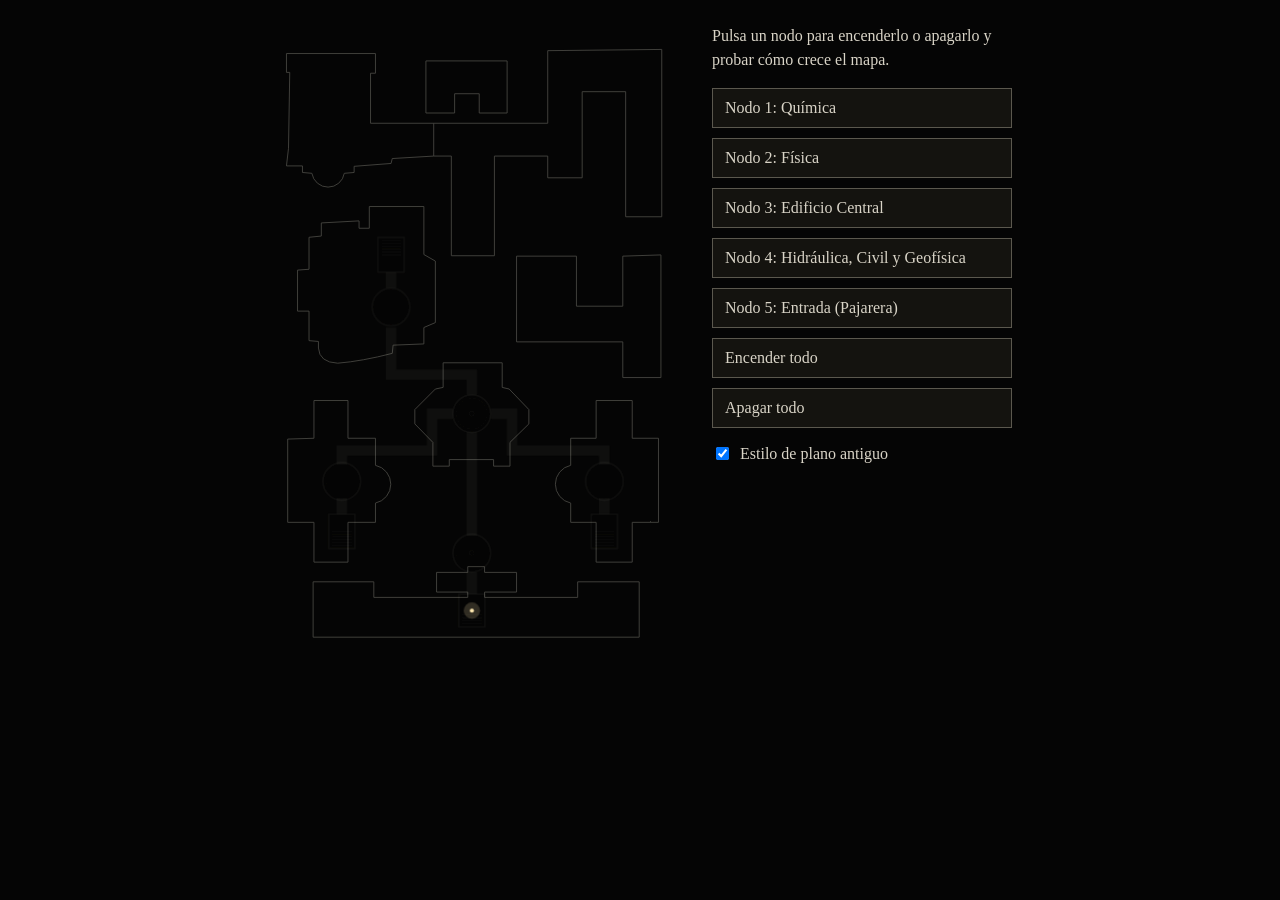
==== prueba-mapa-verde.html @ 9cd8dec9 "Add files via upload" ====
<!doctype html>
<html lang="es"><head><meta charset="utf-8"><meta name="viewport" content="width=device-width,initial-scale=1">
<title>Prueba del mapa de túneles</title>
<style>
body{margin:0;background:#050505;color:#d9d4c7;font-family:Georgia,"Times New Roman",serif;display:flex;flex-wrap:wrap;gap:24px;justify-content:center;padding:24px}
.mapa{width:min(420px,92vw)}
.mapa svg{width:100%;height:auto;display:block}
.panel{width:min(300px,92vw);display:flex;flex-direction:column;gap:10px;align-self:flex-start}
button{background:#14130f;color:#d9d4c7;border:1px solid #5b584e;padding:10px 12px;font:inherit;text-align:left;cursor:pointer}
button[aria-pressed="true"]{background:#2b2718;border-color:#ffe9b0}
button:focus-visible{outline:2px solid #ffe9b0;outline-offset:2px}
label{display:flex;gap:8px;align-items:center;margin-top:6px}
p{margin:0 0 6px;line-height:1.5}
</style></head><body>
<div class="mapa"><svg xmlns="http://www.w3.org/2000/svg" viewBox="0 0 1024 1536" class="envejecido" data-encendidos="" role="img" aria-label="Plano de la red de túneles bajo la facultad">
<title>Red de túneles bajo la facultad</title>
<!--
  CÓMO ENCENDER NODOS
  Basta con escribir los números en el atributo del <svg>, separados por espacios:
    <svg data-encendidos="1 3"> ... </svg>   (JS: svg.dataset.encendidos = "1 3")
  Nodos: 1 Química · 2 Física · 3 Edificio Central · 4 Hidráulica/Civil/Geofísica · 5 Entrada (Escuela/Pajarera)
  Estilo de plano antiguo: quitar la clase "envejecido" del <svg> lo desactiva.
  Nivel de oscuridad inicial: cambiar la variable CSS apagado (0 = invisible).
-->
<defs>
<filter id="envejecido" x="-2%" y="-2%" width="104%" height="104%">
<feTurbulence type="fractalNoise" baseFrequency="0.035" numOctaves="2" seed="7" result="r"/>
<feDisplacementMap in="SourceGraphic" in2="r" scale="3" xChannelSelector="R" yChannelSelector="G" result="d"/>
<feGaussianBlur in="d" stdDeviation="1.1"/>
</filter>
</defs>
<style>
svg{--apagado:.05}
[data-nodo]{opacity:var(--apagado);transition:opacity 1.6s ease,filter 1.6s ease}
[data-nodo].i{opacity:0}
svg[data-encendidos~="1"] [data-nodo="1"]{opacity:1}
svg[data-encendidos~="1"] [data-nodo="1"].o,svg[data-encendidos~="1"] [data-nodo="1"].c{filter:drop-shadow(0 0 5px rgba(255,235,185,.55))}
svg[data-encendidos~="2"] [data-nodo="2"]{opacity:1}
svg[data-encendidos~="2"] [data-nodo="2"].o,svg[data-encendidos~="2"] [data-nodo="2"].c{filter:drop-shadow(0 0 5px rgba(255,235,185,.55))}
svg[data-encendidos~="3"] [data-nodo="3"]{opacity:1}
svg[data-encendidos~="3"] [data-nodo="3"].o,svg[data-encendidos~="3"] [data-nodo="3"].c{filter:drop-shadow(0 0 5px rgba(255,235,185,.55))}
svg[data-encendidos~="4"] [data-nodo="4"]{opacity:1}
svg[data-encendidos~="4"] [data-nodo="4"].o,svg[data-encendidos~="4"] [data-nodo="4"].c{filter:drop-shadow(0 0 5px rgba(255,235,185,.55))}
svg[data-encendidos~="5"] [data-nodo="5"]{opacity:1}
svg[data-encendidos~="5"] [data-nodo="5"].o,svg[data-encendidos~="5"] [data-nodo="5"].c{filter:drop-shadow(0 0 5px rgba(255,235,185,.55))}
/* Cuando los cinco nodos están encendidos, las líneas pasan a tonos verdes. */
svg[data-encendidos~="1"][data-encendidos~="2"][data-encendidos~="3"][data-encendidos~="4"][data-encendidos~="5"] #facultad{stroke:#a8f0b5}
svg[data-encendidos~="1"][data-encendidos~="2"][data-encendidos~="3"][data-encendidos~="4"][data-encendidos~="5"] #tuneles [stroke="#d9d4c7"]{stroke:#35e879!important}
svg.envejecido #facultad,svg.envejecido #tuneles{filter:url(#envejecido)}
#facultad{opacity:.55}
#luz-entrada{animation:pulso 2.6s ease-in-out infinite}
@keyframes pulso{0%,100%{opacity:.5}50%{opacity:1}}
@media (prefers-reduced-motion:reduce){#luz-entrada{animation:none}[data-nodo]{transition:none}}
</style>
<rect width="1024" height="1536" fill="#050505"/>
<g id="facultad" fill="none" stroke="#7c7a72" stroke-width="2.2" stroke-linejoin="round">
<path d="M45,72 L262,72 L262,120 L250,120 L250,242 L682,242 L682,65 L960,62 L960,470 L872,470 L872,165 L766,165 L766,375 L682,375 L682,322 L552,322 L552,565 L447,565 L447,322 L404,322 L303,328 L300,340 L210,347 L210,362 L186,364 A40,40 0 0 1 107,364 L84,362 L84,346 L45,346 L50,303 L53,118 L45,118 Z"/>
<path d="M404,242 L404,322"/>
<path d="M385,90 L583,90 L583,217 L515,217 L515,170 L455,170 L455,217 L385,217 Z"/>
<path d="M247,445 L380,445 L380,562 L408,578 L408,728 L380,740 L380,780 L305,783 L303,803 Q230,822 170,827 Q125,825 123,790 L123,774 L100,772 L100,700 L72,700 L72,600 L100,598 L100,520 L130,517 L130,485 L222,480 L222,498 L247,498 Z"/>
<path d="M606,566 L752,566 L752,688 L865,688 L865,566 L958,563 L958,862 L865,862 L865,775 L606,775 Z"/>
<path d="M427,826 L571,826 L571,886 L588,890 L636,940 L636,975 L590,1020 L590,1078 L550,1078 L550,1062 L442,1062 L442,1078 L402,1078 L402,1020 L358,975 L358,940 L408,890 L427,886 Z"/>
<path d="M112,918 L195,918 L195,1010 L262,1010 L262,1076 A47,47 0 0 1 262,1168 L262,1215 L195,1215 L195,1312 L112,1312 L112,1215 L48,1215 L48,1012 L112,1010 Z"/>
<path d="M800,918 L888,918 L888,1010 L952,1010 L952,1215 L888,1215 L888,1312 L800,1312 L800,1215 L738,1215 L738,1168 A47,47 0 0 1 738,1076 L738,1010 L800,1010 Z"/>
<path d="M110,1360 L258,1360 L258,1398 L487,1398 L487,1385 L411,1385 L411,1337 L487,1337 L487,1323 L528,1323 L528,1337 L606,1337 L606,1385 L528,1385 L528,1398 L755,1398 L755,1360 L905,1360 L905,1495 L110,1495 Z"/>
</g>
<g id="tuneles">
<g id="paredes"><path class="o" data-nodo="1" d="M543,950 L595,950 L595,1040 L820,1040 L820,1075" fill="none" stroke="#d9d4c7" stroke-width="26"/><path class="o" data-nodo="1" d="M820,1155 L820,1195" fill="none" stroke="#d9d4c7" stroke-width="26"/><path class="o" data-nodo="2" d="M451,950 L400,950 L400,1040 L180,1040 L180,1075" fill="none" stroke="#d9d4c7" stroke-width="26"/><path class="o" data-nodo="2" d="M180,1155 L180,1195" fill="none" stroke="#d9d4c7" stroke-width="26"/><path class="o" data-nodo="4" d="M497,904 L497,855 L300,855 L300,740" fill="none" stroke="#d9d4c7" stroke-width="26"/><path class="o" data-nodo="4" d="M300,644 L300,605" fill="none" stroke="#d9d4c7" stroke-width="26"/><path class="o" data-nodo="5" d="M497,996 L497,1248" fill="none" stroke="#d9d4c7" stroke-width="26"/><path class="o" data-nodo="5" d="M497,1336 L497,1390" fill="none" stroke="#d9d4c7" stroke-width="26"/></g>
<g id="suelo"><path class="i" data-nodo="1" d="M543,950 L595,950 L595,1040 L820,1040 L820,1075" fill="none" stroke="#000" stroke-width="18"/><path class="i" data-nodo="1" d="M820,1155 L820,1195" fill="none" stroke="#000" stroke-width="18"/><path class="i" data-nodo="2" d="M451,950 L400,950 L400,1040 L180,1040 L180,1075" fill="none" stroke="#000" stroke-width="18"/><path class="i" data-nodo="2" d="M180,1155 L180,1195" fill="none" stroke="#000" stroke-width="18"/><path class="i" data-nodo="4" d="M497,904 L497,855 L300,855 L300,740" fill="none" stroke="#000" stroke-width="18"/><path class="i" data-nodo="4" d="M300,644 L300,605" fill="none" stroke="#000" stroke-width="18"/><path class="i" data-nodo="5" d="M497,996 L497,1248" fill="none" stroke="#000" stroke-width="18"/><path class="i" data-nodo="5" d="M497,1336 L497,1390" fill="none" stroke="#000" stroke-width="18"/></g>
<g id="camaras"><g class="c" data-nodo="1"><circle cx="820" cy="1115" r="46" fill="#000" stroke="#d9d4c7" stroke-width="4"/><circle cx="820" cy="1115" r="38" fill="none" stroke="#d9d4c7" stroke-width="1.4" opacity=".7"/></g><g class="c" data-nodo="1"><rect x="788" y="1195" width="64" height="84" fill="#000" stroke="#d9d4c7" stroke-width="4"/><g stroke="#d9d4c7" stroke-width="1.6"><line x1="795" x2="845" y1="1271" y2="1271"/><line x1="795" x2="845" y1="1264" y2="1264"/><line x1="795" x2="845" y1="1257" y2="1257"/><line x1="795" x2="845" y1="1250" y2="1250"/><line x1="795" x2="845" y1="1243" y2="1243"/><line x1="795" x2="845" y1="1236" y2="1236"/></g></g><g class="c" data-nodo="2"><circle cx="180" cy="1115" r="46" fill="#000" stroke="#d9d4c7" stroke-width="4"/><circle cx="180" cy="1115" r="38" fill="none" stroke="#d9d4c7" stroke-width="1.4" opacity=".7"/></g><g class="c" data-nodo="2"><rect x="148" y="1195" width="64" height="84" fill="#000" stroke="#d9d4c7" stroke-width="4"/><g stroke="#d9d4c7" stroke-width="1.6"><line x1="155" x2="205" y1="1271" y2="1271"/><line x1="155" x2="205" y1="1264" y2="1264"/><line x1="155" x2="205" y1="1257" y2="1257"/><line x1="155" x2="205" y1="1250" y2="1250"/><line x1="155" x2="205" y1="1243" y2="1243"/><line x1="155" x2="205" y1="1236" y2="1236"/></g></g><g class="c" data-nodo="3"><circle cx="497" cy="950" r="46" fill="#000" stroke="#d9d4c7" stroke-width="4"/><circle cx="497" cy="950" r="38" fill="none" stroke="#d9d4c7" stroke-width="1.4" opacity=".7"/><circle cx="497" cy="950" r="6" fill="none" stroke="#d9d4c7" stroke-width="1.6"/></g><g class="c" data-nodo="4"><circle cx="300" cy="690" r="46" fill="#000" stroke="#d9d4c7" stroke-width="4"/><circle cx="300" cy="690" r="38" fill="none" stroke="#d9d4c7" stroke-width="1.4" opacity=".7"/></g><g class="c" data-nodo="4"><rect x="268" y="520" width="64" height="85" fill="#000" stroke="#d9d4c7" stroke-width="4"/><g stroke="#d9d4c7" stroke-width="1.6"><line x1="275" x2="325" y1="528" y2="528"/><line x1="275" x2="325" y1="535" y2="535"/><line x1="275" x2="325" y1="542" y2="542"/><line x1="275" x2="325" y1="549" y2="549"/><line x1="275" x2="325" y1="556" y2="556"/><line x1="275" x2="325" y1="563" y2="563"/></g></g><g class="c" data-nodo="5"><circle cx="497" cy="1290" r="46" fill="#000" stroke="#d9d4c7" stroke-width="4"/><circle cx="497" cy="1290" r="38" fill="none" stroke="#d9d4c7" stroke-width="1.4" opacity=".7"/><circle cx="497" cy="1290" r="6" fill="none" stroke="#d9d4c7" stroke-width="1.6"/></g><g class="c" data-nodo="5"><rect x="465" y="1390" width="64" height="80" fill="#000" stroke="#d9d4c7" stroke-width="4"/><g stroke="#d9d4c7" stroke-width="1.6"><line x1="472" x2="522" y1="1462" y2="1462"/><line x1="472" x2="522" y1="1455" y2="1455"/><line x1="472" x2="522" y1="1448" y2="1448"/><line x1="472" x2="522" y1="1441" y2="1441"/><line x1="472" x2="522" y1="1434" y2="1434"/><line x1="472" x2="522" y1="1427" y2="1427"/></g></g></g>
</g>
<g id="luz-entrada"><circle cx="497" cy="1430" r="20" fill="#ffe9b0" opacity=".18"/><circle cx="497" cy="1430" r="5" fill="#ffe9b0"/></g>
</svg>
</div>
<div class="panel">
<p>Pulsa un nodo para encenderlo o apagarlo y probar cómo crece el mapa.</p>
<button data-n="1" aria-pressed="false">Nodo 1: Química</button>
<button data-n="2" aria-pressed="false">Nodo 2: Física</button>
<button data-n="3" aria-pressed="false">Nodo 3: Edificio Central</button>
<button data-n="4" aria-pressed="false">Nodo 4: Hidráulica, Civil y Geofísica</button>
<button data-n="5" aria-pressed="false">Nodo 5: Entrada (Pajarera)</button>
<button id="todos">Encender todo</button>
<button id="nada">Apagar todo</button>
<label><input type="checkbox" id="viejo" checked> Estilo de plano antiguo</label>
</div>
<script>
const svg=document.querySelector('.mapa svg'),on=new Set(),btns=[...document.querySelectorAll('button[data-n]')];
function pintar(){svg.dataset.encendidos=[...on].join(' ');btns.forEach(b=>b.setAttribute('aria-pressed',on.has(b.dataset.n)))}
btns.forEach(b=>b.onclick=()=>{on.has(b.dataset.n)?on.delete(b.dataset.n):on.add(b.dataset.n);pintar()});
todos.onclick=()=>{[1,2,3,4,5].forEach(n=>on.add(String(n)));pintar()};
nada.onclick=()=>{on.clear();pintar()};
viejo.onchange=()=>svg.classList.toggle('envejecido',viejo.checked);
</script></body></html>
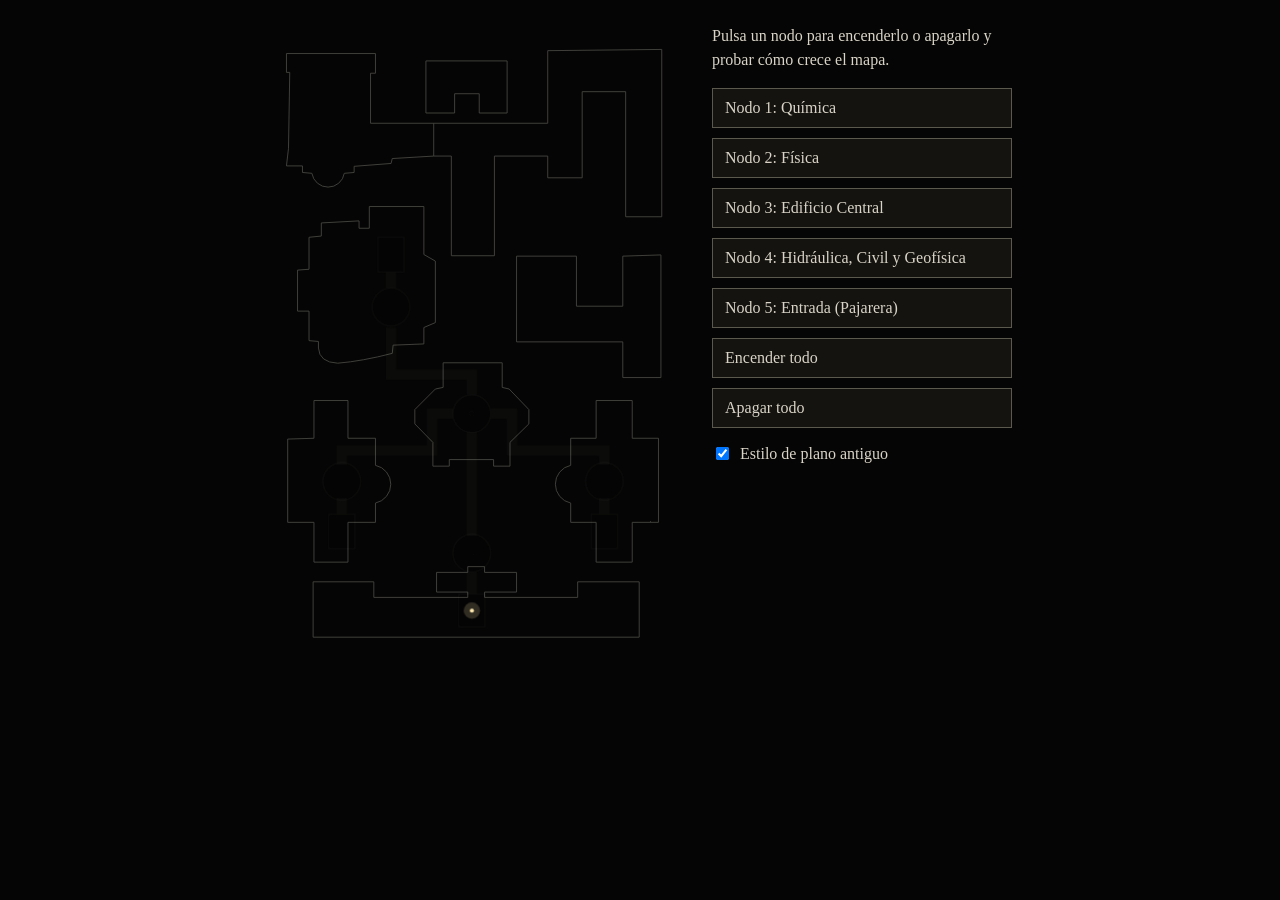
==== commit 79ac8f85: "Cambio de prueba" ====
--- a/prueba-mapa-verde.html
+++ b/prueba-mapa-verde.html
@@ -1,17 +1,11 @@
 <!doctype html>
-<html lang="es"><head><meta charset="utf-8"><meta name="viewport" content="width=device-width,initial-scale=1">
-<title>Prueba del mapa de túneles</title>
-<style>
-body{margin:0;background:#050505;color:#d9d4c7;font-family:Georgia,"Times New Roman",serif;display:flex;flex-wrap:wrap;gap:24px;justify-content:center;padding:24px}
-.mapa{width:min(420px,92vw)}
-.mapa svg{width:100%;height:auto;display:block}
-.panel{width:min(300px,92vw);display:flex;flex-direction:column;gap:10px;align-self:flex-start}
-button{background:#14130f;color:#d9d4c7;border:1px solid #5b584e;padding:10px 12px;font:inherit;text-align:left;cursor:pointer}
-button[aria-pressed="true"]{background:#2b2718;border-color:#ffe9b0}
-button:focus-visible{outline:2px solid #ffe9b0;outline-offset:2px}
-label{display:flex;gap:8px;align-items:center;margin-top:6px}
-p{margin:0 0 6px;line-height:1.5}
-</style></head><body>
+<html lang="es">
+<head>
+  <meta charset="utf-8">
+  <meta name="viewport" content="width=device-width,initial-scale=1">
+  <title>Prueba del mapa de túneles</title>
+  <link rel="stylesheet" href="estilo.css">
+</head><body>
 <div class="mapa"><svg xmlns="http://www.w3.org/2000/svg" viewBox="0 0 1024 1536" class="envejecido" data-encendidos="" role="img" aria-label="Plano de la red de túneles bajo la facultad">
 <title>Red de túneles bajo la facultad</title>
 <!--
@@ -30,7 +24,7 @@
 </filter>
 </defs>
 <style>
-svg{--apagado:.05}
+svg{--apagado:.03}
 [data-nodo]{opacity:var(--apagado);transition:opacity 1.6s ease,filter 1.6s ease}
 [data-nodo].i{opacity:0}
 svg[data-encendidos~="1"] [data-nodo="1"]{opacity:1}
--- a/estilo.css
+++ b/estilo.css
@@ -0,0 +1,53 @@
+body {
+    margin: 0;
+    background: #050505;
+    color: #d9d4c7;
+    font-family: Georgia, "Times New Roman", serif;
+    display: flex;
+    flex-wrap: wrap;
+    gap: 24px;
+    justify-content: center;
+    padding: 24px
+}
+.mapa {
+    width: min(420px, 92vw)
+}
+.mapa svg {
+    width: 100%;
+    height: auto;
+    display: block
+}
+.panel {
+    width: min(300px, 92vw);
+    display: flex;
+    flex-direction: column;
+    gap: 10px;
+    align-self: flex-start
+}
+button {
+    background:#14130f;
+    color: #d9d4c7;
+    border: 1px solid #5b584e;
+    padding: 10px 12px;
+    font: inherit;
+    text-align: left;
+    cursor: pointer
+}
+button[aria-pressed="true"] {
+    background: #2b2718;
+    border-color: #ffe9b0
+}
+button:focus-visible {
+    outline: 2px solid #ffe9b0;
+    outline-offset: 2px
+}
+label {
+    display: flex;
+    gap: 8px;
+    align-items: center;
+    margin-top: 6px
+}
+p {
+    margin: 0 0 6px;
+    line-height: 1.5
+}
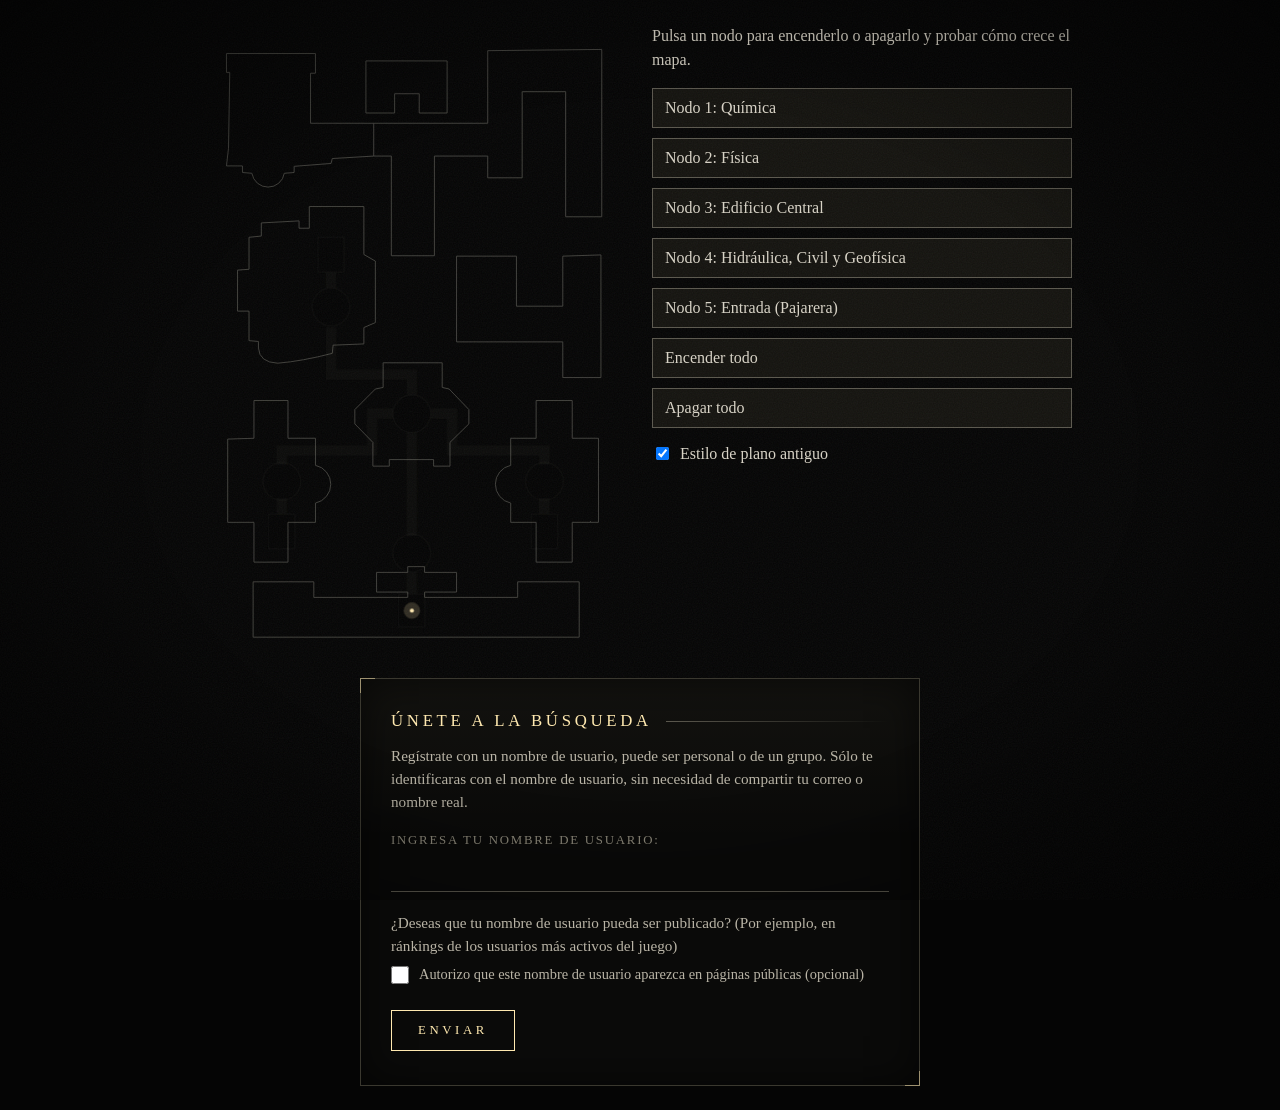
==== commit 1609ad57: "Crea N0" ====
--- a/prueba-mapa-verde.html
+++ b/prueba-mapa-verde.html
@@ -1,14 +1,19 @@
 <!doctype html>
 <html lang="es">
+
 <head>
   <meta charset="utf-8">
   <meta name="viewport" content="width=device-width,initial-scale=1">
-  <title>Prueba del mapa de túneles</title>
+  <title>N0-DC/FC</title>
   <link rel="stylesheet" href="estilo.css">
-</head><body>
-<div class="mapa"><svg xmlns="http://www.w3.org/2000/svg" viewBox="0 0 1024 1536" class="envejecido" data-encendidos="" role="img" aria-label="Plano de la red de túneles bajo la facultad">
-<title>Red de túneles bajo la facultad</title>
-<!--
+</head>
+
+<body>
+  <div class="mapa">
+    <svg xmlns="http://www.w3.org/2000/svg" viewBox="0 0 1024 1536" class="envejecido" data-encendidos="" role="img"
+      aria-label="Plano de la red de túneles bajo la facultad">
+      <title>IMG00-PLN/BCHF</title>
+      <!--
   CÓMO ENCENDER NODOS
   Basta con escribir los números en el atributo del <svg>, separados por espacios:
     <svg data-encendidos="1 3"> ... </svg>   (JS: svg.dataset.encendidos = "1 3")
@@ -16,72 +21,276 @@
   Estilo de plano antiguo: quitar la clase "envejecido" del <svg> lo desactiva.
   Nivel de oscuridad inicial: cambiar la variable CSS apagado (0 = invisible).
 -->
-<defs>
-<filter id="envejecido" x="-2%" y="-2%" width="104%" height="104%">
-<feTurbulence type="fractalNoise" baseFrequency="0.035" numOctaves="2" seed="7" result="r"/>
-<feDisplacementMap in="SourceGraphic" in2="r" scale="3" xChannelSelector="R" yChannelSelector="G" result="d"/>
-<feGaussianBlur in="d" stdDeviation="1.1"/>
-</filter>
-</defs>
-<style>
-svg{--apagado:.03}
-[data-nodo]{opacity:var(--apagado);transition:opacity 1.6s ease,filter 1.6s ease}
-[data-nodo].i{opacity:0}
-svg[data-encendidos~="1"] [data-nodo="1"]{opacity:1}
-svg[data-encendidos~="1"] [data-nodo="1"].o,svg[data-encendidos~="1"] [data-nodo="1"].c{filter:drop-shadow(0 0 5px rgba(255,235,185,.55))}
-svg[data-encendidos~="2"] [data-nodo="2"]{opacity:1}
-svg[data-encendidos~="2"] [data-nodo="2"].o,svg[data-encendidos~="2"] [data-nodo="2"].c{filter:drop-shadow(0 0 5px rgba(255,235,185,.55))}
-svg[data-encendidos~="3"] [data-nodo="3"]{opacity:1}
-svg[data-encendidos~="3"] [data-nodo="3"].o,svg[data-encendidos~="3"] [data-nodo="3"].c{filter:drop-shadow(0 0 5px rgba(255,235,185,.55))}
-svg[data-encendidos~="4"] [data-nodo="4"]{opacity:1}
-svg[data-encendidos~="4"] [data-nodo="4"].o,svg[data-encendidos~="4"] [data-nodo="4"].c{filter:drop-shadow(0 0 5px rgba(255,235,185,.55))}
-svg[data-encendidos~="5"] [data-nodo="5"]{opacity:1}
-svg[data-encendidos~="5"] [data-nodo="5"].o,svg[data-encendidos~="5"] [data-nodo="5"].c{filter:drop-shadow(0 0 5px rgba(255,235,185,.55))}
-/* Cuando los cinco nodos están encendidos, las líneas pasan a tonos verdes. */
-svg[data-encendidos~="1"][data-encendidos~="2"][data-encendidos~="3"][data-encendidos~="4"][data-encendidos~="5"] #facultad{stroke:#a8f0b5}
-svg[data-encendidos~="1"][data-encendidos~="2"][data-encendidos~="3"][data-encendidos~="4"][data-encendidos~="5"] #tuneles [stroke="#d9d4c7"]{stroke:#35e879!important}
-svg.envejecido #facultad,svg.envejecido #tuneles{filter:url(#envejecido)}
-#facultad{opacity:.55}
-#luz-entrada{animation:pulso 2.6s ease-in-out infinite}
-@keyframes pulso{0%,100%{opacity:.5}50%{opacity:1}}
-@media (prefers-reduced-motion:reduce){#luz-entrada{animation:none}[data-nodo]{transition:none}}
-</style>
-<rect width="1024" height="1536" fill="#050505"/>
-<g id="facultad" fill="none" stroke="#7c7a72" stroke-width="2.2" stroke-linejoin="round">
-<path d="M45,72 L262,72 L262,120 L250,120 L250,242 L682,242 L682,65 L960,62 L960,470 L872,470 L872,165 L766,165 L766,375 L682,375 L682,322 L552,322 L552,565 L447,565 L447,322 L404,322 L303,328 L300,340 L210,347 L210,362 L186,364 A40,40 0 0 1 107,364 L84,362 L84,346 L45,346 L50,303 L53,118 L45,118 Z"/>
-<path d="M404,242 L404,322"/>
-<path d="M385,90 L583,90 L583,217 L515,217 L515,170 L455,170 L455,217 L385,217 Z"/>
-<path d="M247,445 L380,445 L380,562 L408,578 L408,728 L380,740 L380,780 L305,783 L303,803 Q230,822 170,827 Q125,825 123,790 L123,774 L100,772 L100,700 L72,700 L72,600 L100,598 L100,520 L130,517 L130,485 L222,480 L222,498 L247,498 Z"/>
-<path d="M606,566 L752,566 L752,688 L865,688 L865,566 L958,563 L958,862 L865,862 L865,775 L606,775 Z"/>
-<path d="M427,826 L571,826 L571,886 L588,890 L636,940 L636,975 L590,1020 L590,1078 L550,1078 L550,1062 L442,1062 L442,1078 L402,1078 L402,1020 L358,975 L358,940 L408,890 L427,886 Z"/>
-<path d="M112,918 L195,918 L195,1010 L262,1010 L262,1076 A47,47 0 0 1 262,1168 L262,1215 L195,1215 L195,1312 L112,1312 L112,1215 L48,1215 L48,1012 L112,1010 Z"/>
-<path d="M800,918 L888,918 L888,1010 L952,1010 L952,1215 L888,1215 L888,1312 L800,1312 L800,1215 L738,1215 L738,1168 A47,47 0 0 1 738,1076 L738,1010 L800,1010 Z"/>
-<path d="M110,1360 L258,1360 L258,1398 L487,1398 L487,1385 L411,1385 L411,1337 L487,1337 L487,1323 L528,1323 L528,1337 L606,1337 L606,1385 L528,1385 L528,1398 L755,1398 L755,1360 L905,1360 L905,1495 L110,1495 Z"/>
-</g>
-<g id="tuneles">
-<g id="paredes"><path class="o" data-nodo="1" d="M543,950 L595,950 L595,1040 L820,1040 L820,1075" fill="none" stroke="#d9d4c7" stroke-width="26"/><path class="o" data-nodo="1" d="M820,1155 L820,1195" fill="none" stroke="#d9d4c7" stroke-width="26"/><path class="o" data-nodo="2" d="M451,950 L400,950 L400,1040 L180,1040 L180,1075" fill="none" stroke="#d9d4c7" stroke-width="26"/><path class="o" data-nodo="2" d="M180,1155 L180,1195" fill="none" stroke="#d9d4c7" stroke-width="26"/><path class="o" data-nodo="4" d="M497,904 L497,855 L300,855 L300,740" fill="none" stroke="#d9d4c7" stroke-width="26"/><path class="o" data-nodo="4" d="M300,644 L300,605" fill="none" stroke="#d9d4c7" stroke-width="26"/><path class="o" data-nodo="5" d="M497,996 L497,1248" fill="none" stroke="#d9d4c7" stroke-width="26"/><path class="o" data-nodo="5" d="M497,1336 L497,1390" fill="none" stroke="#d9d4c7" stroke-width="26"/></g>
-<g id="suelo"><path class="i" data-nodo="1" d="M543,950 L595,950 L595,1040 L820,1040 L820,1075" fill="none" stroke="#000" stroke-width="18"/><path class="i" data-nodo="1" d="M820,1155 L820,1195" fill="none" stroke="#000" stroke-width="18"/><path class="i" data-nodo="2" d="M451,950 L400,950 L400,1040 L180,1040 L180,1075" fill="none" stroke="#000" stroke-width="18"/><path class="i" data-nodo="2" d="M180,1155 L180,1195" fill="none" stroke="#000" stroke-width="18"/><path class="i" data-nodo="4" d="M497,904 L497,855 L300,855 L300,740" fill="none" stroke="#000" stroke-width="18"/><path class="i" data-nodo="4" d="M300,644 L300,605" fill="none" stroke="#000" stroke-width="18"/><path class="i" data-nodo="5" d="M497,996 L497,1248" fill="none" stroke="#000" stroke-width="18"/><path class="i" data-nodo="5" d="M497,1336 L497,1390" fill="none" stroke="#000" stroke-width="18"/></g>
-<g id="camaras"><g class="c" data-nodo="1"><circle cx="820" cy="1115" r="46" fill="#000" stroke="#d9d4c7" stroke-width="4"/><circle cx="820" cy="1115" r="38" fill="none" stroke="#d9d4c7" stroke-width="1.4" opacity=".7"/></g><g class="c" data-nodo="1"><rect x="788" y="1195" width="64" height="84" fill="#000" stroke="#d9d4c7" stroke-width="4"/><g stroke="#d9d4c7" stroke-width="1.6"><line x1="795" x2="845" y1="1271" y2="1271"/><line x1="795" x2="845" y1="1264" y2="1264"/><line x1="795" x2="845" y1="1257" y2="1257"/><line x1="795" x2="845" y1="1250" y2="1250"/><line x1="795" x2="845" y1="1243" y2="1243"/><line x1="795" x2="845" y1="1236" y2="1236"/></g></g><g class="c" data-nodo="2"><circle cx="180" cy="1115" r="46" fill="#000" stroke="#d9d4c7" stroke-width="4"/><circle cx="180" cy="1115" r="38" fill="none" stroke="#d9d4c7" stroke-width="1.4" opacity=".7"/></g><g class="c" data-nodo="2"><rect x="148" y="1195" width="64" height="84" fill="#000" stroke="#d9d4c7" stroke-width="4"/><g stroke="#d9d4c7" stroke-width="1.6"><line x1="155" x2="205" y1="1271" y2="1271"/><line x1="155" x2="205" y1="1264" y2="1264"/><line x1="155" x2="205" y1="1257" y2="1257"/><line x1="155" x2="205" y1="1250" y2="1250"/><line x1="155" x2="205" y1="1243" y2="1243"/><line x1="155" x2="205" y1="1236" y2="1236"/></g></g><g class="c" data-nodo="3"><circle cx="497" cy="950" r="46" fill="#000" stroke="#d9d4c7" stroke-width="4"/><circle cx="497" cy="950" r="38" fill="none" stroke="#d9d4c7" stroke-width="1.4" opacity=".7"/><circle cx="497" cy="950" r="6" fill="none" stroke="#d9d4c7" stroke-width="1.6"/></g><g class="c" data-nodo="4"><circle cx="300" cy="690" r="46" fill="#000" stroke="#d9d4c7" stroke-width="4"/><circle cx="300" cy="690" r="38" fill="none" stroke="#d9d4c7" stroke-width="1.4" opacity=".7"/></g><g class="c" data-nodo="4"><rect x="268" y="520" width="64" height="85" fill="#000" stroke="#d9d4c7" stroke-width="4"/><g stroke="#d9d4c7" stroke-width="1.6"><line x1="275" x2="325" y1="528" y2="528"/><line x1="275" x2="325" y1="535" y2="535"/><line x1="275" x2="325" y1="542" y2="542"/><line x1="275" x2="325" y1="549" y2="549"/><line x1="275" x2="325" y1="556" y2="556"/><line x1="275" x2="325" y1="563" y2="563"/></g></g><g class="c" data-nodo="5"><circle cx="497" cy="1290" r="46" fill="#000" stroke="#d9d4c7" stroke-width="4"/><circle cx="497" cy="1290" r="38" fill="none" stroke="#d9d4c7" stroke-width="1.4" opacity=".7"/><circle cx="497" cy="1290" r="6" fill="none" stroke="#d9d4c7" stroke-width="1.6"/></g><g class="c" data-nodo="5"><rect x="465" y="1390" width="64" height="80" fill="#000" stroke="#d9d4c7" stroke-width="4"/><g stroke="#d9d4c7" stroke-width="1.6"><line x1="472" x2="522" y1="1462" y2="1462"/><line x1="472" x2="522" y1="1455" y2="1455"/><line x1="472" x2="522" y1="1448" y2="1448"/><line x1="472" x2="522" y1="1441" y2="1441"/><line x1="472" x2="522" y1="1434" y2="1434"/><line x1="472" x2="522" y1="1427" y2="1427"/></g></g></g>
-</g>
-<g id="luz-entrada"><circle cx="497" cy="1430" r="20" fill="#ffe9b0" opacity=".18"/><circle cx="497" cy="1430" r="5" fill="#ffe9b0"/></g>
-</svg>
-</div>
-<div class="panel">
-<p>Pulsa un nodo para encenderlo o apagarlo y probar cómo crece el mapa.</p>
-<button data-n="1" aria-pressed="false">Nodo 1: Química</button>
-<button data-n="2" aria-pressed="false">Nodo 2: Física</button>
-<button data-n="3" aria-pressed="false">Nodo 3: Edificio Central</button>
-<button data-n="4" aria-pressed="false">Nodo 4: Hidráulica, Civil y Geofísica</button>
-<button data-n="5" aria-pressed="false">Nodo 5: Entrada (Pajarera)</button>
-<button id="todos">Encender todo</button>
-<button id="nada">Apagar todo</button>
-<label><input type="checkbox" id="viejo" checked> Estilo de plano antiguo</label>
-</div>
-<script>
-const svg=document.querySelector('.mapa svg'),on=new Set(),btns=[...document.querySelectorAll('button[data-n]')];
-function pintar(){svg.dataset.encendidos=[...on].join(' ');btns.forEach(b=>b.setAttribute('aria-pressed',on.has(b.dataset.n)))}
-btns.forEach(b=>b.onclick=()=>{on.has(b.dataset.n)?on.delete(b.dataset.n):on.add(b.dataset.n);pintar()});
-todos.onclick=()=>{[1,2,3,4,5].forEach(n=>on.add(String(n)));pintar()};
-nada.onclick=()=>{on.clear();pintar()};
-viejo.onchange=()=>svg.classList.toggle('envejecido',viejo.checked);
-</script></body></html>
+      <defs>
+        <filter id="envejecido" x="-2%" y="-2%" width="104%" height="104%">
+          <feTurbulence type="fractalNoise" baseFrequency="0.035" numOctaves="2" seed="7" result="r" />
+          <feDisplacementMap in="SourceGraphic" in2="r" scale="3" xChannelSelector="R" yChannelSelector="G"
+            result="d" />
+          <feGaussianBlur in="d" stdDeviation="1.1" />
+        </filter>
+      </defs>
+      <style>
+        svg {
+          --apagado: .03
+        }
+
+        [data-nodo] {
+          opacity: var(--apagado);
+          transition: opacity 1.6s ease, filter 1.6s ease
+        }
+
+        [data-nodo].i {
+          opacity: 0
+        }
+
+        svg[data-encendidos~="1"] [data-nodo="1"] {
+          opacity: 1
+        }
+
+        svg[data-encendidos~="1"] [data-nodo="1"].o,
+        svg[data-encendidos~="1"] [data-nodo="1"].c {
+          filter: drop-shadow(0 0 5px rgba(255, 235, 185, .55))
+        }
+
+        svg[data-encendidos~="2"] [data-nodo="2"] {
+          opacity: 1
+        }
+
+        svg[data-encendidos~="2"] [data-nodo="2"].o,
+        svg[data-encendidos~="2"] [data-nodo="2"].c {
+          filter: drop-shadow(0 0 5px rgba(255, 235, 185, .55))
+        }
+
+        svg[data-encendidos~="3"] [data-nodo="3"] {
+          opacity: 1
+        }
+
+        svg[data-encendidos~="3"] [data-nodo="3"].o,
+        svg[data-encendidos~="3"] [data-nodo="3"].c {
+          filter: drop-shadow(0 0 5px rgba(255, 235, 185, .55))
+        }
+
+        svg[data-encendidos~="4"] [data-nodo="4"] {
+          opacity: 1
+        }
+
+        svg[data-encendidos~="4"] [data-nodo="4"].o,
+        svg[data-encendidos~="4"] [data-nodo="4"].c {
+          filter: drop-shadow(0 0 5px rgba(255, 235, 185, .55))
+        }
+
+        svg[data-encendidos~="5"] [data-nodo="5"] {
+          opacity: 1
+        }
+
+        svg[data-encendidos~="5"] [data-nodo="5"].o,
+        svg[data-encendidos~="5"] [data-nodo="5"].c {
+          filter: drop-shadow(0 0 5px rgba(255, 235, 185, .55))
+        }
+
+        /* Cuando los cinco nodos están encendidos, las líneas pasan a tonos verdes. */
+        svg[data-encendidos~="1"][data-encendidos~="2"][data-encendidos~="3"][data-encendidos~="4"][data-encendidos~="5"] #facultad {
+          stroke: #a8f0b5
+        }
+
+        svg[data-encendidos~="1"][data-encendidos~="2"][data-encendidos~="3"][data-encendidos~="4"][data-encendidos~="5"] #tuneles [stroke="#d9d4c7"] {
+          stroke: #35e879 !important
+        }
+
+        svg.envejecido #facultad,
+        svg.envejecido #tuneles {
+          filter: url(#envejecido)
+        }
+
+        #facultad {
+          opacity: .55
+        }
+
+        #luz-entrada {
+          animation: pulso 2.6s ease-in-out infinite
+        }
+
+        @keyframes pulso {
+
+          0%,
+          100% {
+            opacity: .5
+          }
+
+          50% {
+            opacity: 1
+          }
+        }
+
+        @media (prefers-reduced-motion:reduce) {
+          #luz-entrada {
+            animation: none
+          }
+
+          [data-nodo] {
+            transition: none
+          }
+        }
+      </style>
+      <rect width="1024" height="1536" fill="#050505" />
+      <g id="facultad" fill="none" stroke="#7c7a72" stroke-width="2.2" stroke-linejoin="round">
+        <path
+          d="M45,72 L262,72 L262,120 L250,120 L250,242 L682,242 L682,65 L960,62 L960,470 L872,470 L872,165 L766,165 L766,375 L682,375 L682,322 L552,322 L552,565 L447,565 L447,322 L404,322 L303,328 L300,340 L210,347 L210,362 L186,364 A40,40 0 0 1 107,364 L84,362 L84,346 L45,346 L50,303 L53,118 L45,118 Z" />
+        <path d="M404,242 L404,322" />
+        <path d="M385,90 L583,90 L583,217 L515,217 L515,170 L455,170 L455,217 L385,217 Z" />
+        <path
+          d="M247,445 L380,445 L380,562 L408,578 L408,728 L380,740 L380,780 L305,783 L303,803 Q230,822 170,827 Q125,825 123,790 L123,774 L100,772 L100,700 L72,700 L72,600 L100,598 L100,520 L130,517 L130,485 L222,480 L222,498 L247,498 Z" />
+        <path d="M606,566 L752,566 L752,688 L865,688 L865,566 L958,563 L958,862 L865,862 L865,775 L606,775 Z" />
+        <path
+          d="M427,826 L571,826 L571,886 L588,890 L636,940 L636,975 L590,1020 L590,1078 L550,1078 L550,1062 L442,1062 L442,1078 L402,1078 L402,1020 L358,975 L358,940 L408,890 L427,886 Z" />
+        <path
+          d="M112,918 L195,918 L195,1010 L262,1010 L262,1076 A47,47 0 0 1 262,1168 L262,1215 L195,1215 L195,1312 L112,1312 L112,1215 L48,1215 L48,1012 L112,1010 Z" />
+        <path
+          d="M800,918 L888,918 L888,1010 L952,1010 L952,1215 L888,1215 L888,1312 L800,1312 L800,1215 L738,1215 L738,1168 A47,47 0 0 1 738,1076 L738,1010 L800,1010 Z" />
+        <path
+          d="M110,1360 L258,1360 L258,1398 L487,1398 L487,1385 L411,1385 L411,1337 L487,1337 L487,1323 L528,1323 L528,1337 L606,1337 L606,1385 L528,1385 L528,1398 L755,1398 L755,1360 L905,1360 L905,1495 L110,1495 Z" />
+      </g>
+      <g id="tuneles">
+        <g id="paredes">
+          <path class="o" data-nodo="1" d="M543,950 L595,950 L595,1040 L820,1040 L820,1075" fill="none" stroke="#d9d4c7"
+            stroke-width="26" />
+          <path class="o" data-nodo="1" d="M820,1155 L820,1195" fill="none" stroke="#d9d4c7" stroke-width="26" />
+          <path class="o" data-nodo="2" d="M451,950 L400,950 L400,1040 L180,1040 L180,1075" fill="none" stroke="#d9d4c7"
+            stroke-width="26" />
+          <path class="o" data-nodo="2" d="M180,1155 L180,1195" fill="none" stroke="#d9d4c7" stroke-width="26" />
+          <path class="o" data-nodo="4" d="M497,904 L497,855 L300,855 L300,740" fill="none" stroke="#d9d4c7"
+            stroke-width="26" />
+          <path class="o" data-nodo="4" d="M300,644 L300,605" fill="none" stroke="#d9d4c7" stroke-width="26" />
+          <path class="o" data-nodo="5" d="M497,996 L497,1248" fill="none" stroke="#d9d4c7" stroke-width="26" />
+          <path class="o" data-nodo="5" d="M497,1336 L497,1390" fill="none" stroke="#d9d4c7" stroke-width="26" />
+        </g>
+        <g id="suelo">
+          <path class="i" data-nodo="1" d="M543,950 L595,950 L595,1040 L820,1040 L820,1075" fill="none" stroke="#000"
+            stroke-width="18" />
+          <path class="i" data-nodo="1" d="M820,1155 L820,1195" fill="none" stroke="#000" stroke-width="18" />
+          <path class="i" data-nodo="2" d="M451,950 L400,950 L400,1040 L180,1040 L180,1075" fill="none" stroke="#000"
+            stroke-width="18" />
+          <path class="i" data-nodo="2" d="M180,1155 L180,1195" fill="none" stroke="#000" stroke-width="18" />
+          <path class="i" data-nodo="4" d="M497,904 L497,855 L300,855 L300,740" fill="none" stroke="#000"
+            stroke-width="18" />
+          <path class="i" data-nodo="4" d="M300,644 L300,605" fill="none" stroke="#000" stroke-width="18" />
+          <path class="i" data-nodo="5" d="M497,996 L497,1248" fill="none" stroke="#000" stroke-width="18" />
+          <path class="i" data-nodo="5" d="M497,1336 L497,1390" fill="none" stroke="#000" stroke-width="18" />
+        </g>
+        <g id="camaras">
+          <g class="c" data-nodo="1">
+            <circle cx="820" cy="1115" r="46" fill="#000" stroke="#d9d4c7" stroke-width="4" />
+            <circle cx="820" cy="1115" r="38" fill="none" stroke="#d9d4c7" stroke-width="1.4" opacity=".7" />
+          </g>
+          <g class="c" data-nodo="1">
+            <rect x="788" y="1195" width="64" height="84" fill="#000" stroke="#d9d4c7" stroke-width="4" />
+            <g stroke="#d9d4c7" stroke-width="1.6">
+              <line x1="795" x2="845" y1="1271" y2="1271" />
+              <line x1="795" x2="845" y1="1264" y2="1264" />
+              <line x1="795" x2="845" y1="1257" y2="1257" />
+              <line x1="795" x2="845" y1="1250" y2="1250" />
+              <line x1="795" x2="845" y1="1243" y2="1243" />
+              <line x1="795" x2="845" y1="1236" y2="1236" />
+            </g>
+          </g>
+          <g class="c" data-nodo="2">
+            <circle cx="180" cy="1115" r="46" fill="#000" stroke="#d9d4c7" stroke-width="4" />
+            <circle cx="180" cy="1115" r="38" fill="none" stroke="#d9d4c7" stroke-width="1.4" opacity=".7" />
+          </g>
+          <g class="c" data-nodo="2">
+            <rect x="148" y="1195" width="64" height="84" fill="#000" stroke="#d9d4c7" stroke-width="4" />
+            <g stroke="#d9d4c7" stroke-width="1.6">
+              <line x1="155" x2="205" y1="1271" y2="1271" />
+              <line x1="155" x2="205" y1="1264" y2="1264" />
+              <line x1="155" x2="205" y1="1257" y2="1257" />
+              <line x1="155" x2="205" y1="1250" y2="1250" />
+              <line x1="155" x2="205" y1="1243" y2="1243" />
+              <line x1="155" x2="205" y1="1236" y2="1236" />
+            </g>
+          </g>
+          <g class="c" data-nodo="3">
+            <circle cx="497" cy="950" r="46" fill="#000" stroke="#d9d4c7" stroke-width="4" />
+            <circle cx="497" cy="950" r="38" fill="none" stroke="#d9d4c7" stroke-width="1.4" opacity=".7" />
+            <circle cx="497" cy="950" r="6" fill="none" stroke="#d9d4c7" stroke-width="1.6" />
+          </g>
+          <g class="c" data-nodo="4">
+            <circle cx="300" cy="690" r="46" fill="#000" stroke="#d9d4c7" stroke-width="4" />
+            <circle cx="300" cy="690" r="38" fill="none" stroke="#d9d4c7" stroke-width="1.4" opacity=".7" />
+          </g>
+          <g class="c" data-nodo="4">
+            <rect x="268" y="520" width="64" height="85" fill="#000" stroke="#d9d4c7" stroke-width="4" />
+            <g stroke="#d9d4c7" stroke-width="1.6">
+              <line x1="275" x2="325" y1="528" y2="528" />
+              <line x1="275" x2="325" y1="535" y2="535" />
+              <line x1="275" x2="325" y1="542" y2="542" />
+              <line x1="275" x2="325" y1="549" y2="549" />
+              <line x1="275" x2="325" y1="556" y2="556" />
+              <line x1="275" x2="325" y1="563" y2="563" />
+            </g>
+          </g>
+          <g class="c" data-nodo="5">
+            <circle cx="497" cy="1290" r="46" fill="#000" stroke="#d9d4c7" stroke-width="4" />
+            <circle cx="497" cy="1290" r="38" fill="none" stroke="#d9d4c7" stroke-width="1.4" opacity=".7" />
+            <circle cx="497" cy="1290" r="6" fill="none" stroke="#d9d4c7" stroke-width="1.6" />
+          </g>
+          <g class="c" data-nodo="5">
+            <rect x="465" y="1390" width="64" height="80" fill="#000" stroke="#d9d4c7" stroke-width="4" />
+            <g stroke="#d9d4c7" stroke-width="1.6">
+              <line x1="472" x2="522" y1="1462" y2="1462" />
+              <line x1="472" x2="522" y1="1455" y2="1455" />
+              <line x1="472" x2="522" y1="1448" y2="1448" />
+              <line x1="472" x2="522" y1="1441" y2="1441" />
+              <line x1="472" x2="522" y1="1434" y2="1434" />
+              <line x1="472" x2="522" y1="1427" y2="1427" />
+            </g>
+          </g>
+        </g>
+      </g>
+      <g id="luz-entrada">
+        <circle cx="497" cy="1430" r="20" fill="#ffe9b0" opacity=".18" />
+        <circle cx="497" cy="1430" r="5" fill="#ffe9b0" />
+      </g>
+    </svg>
+  </div>
+  <div class="panel">
+    <p>Pulsa un nodo para encenderlo o apagarlo y probar cómo crece el mapa.</p>
+    <button data-n="1" aria-pressed="false">Nodo 1: Química</button>
+    <button data-n="2" aria-pressed="false">Nodo 2: Física</button>
+    <button data-n="3" aria-pressed="false">Nodo 3: Edificio Central</button>
+    <button data-n="4" aria-pressed="false">Nodo 4: Hidráulica, Civil y Geofísica</button>
+    <button data-n="5" aria-pressed="false">Nodo 5: Entrada (Pajarera)</button>
+    <button id="todos">Encender todo</button>
+    <button id="nada">Apagar todo</button>
+    <label><input type="checkbox" id="viejo" checked> Estilo de plano antiguo</label>
+  </div>
+  <form action="" method="post">
+    <h2>Únete a la Búsqueda</h2>
+    <p>
+      Regístrate con un nombre de usuario, puede ser personal o de un grupo. Sólo te identificaras con el nombre de
+      usuario, sin necesidad de compartir tu correo o nombre real.
+    </p>
+    <fieldset>
+      <label for="username">Ingresa tu nombre de usuario:</label>
+      <input id="username" type="text" name="username">
+    </fieldset>
+    <fieldset>
+      <p>
+        ¿Deseas que tu nombre de usuario pueda ser publicado? (Por ejemplo, en ránkings de los usuarios más
+        activos del juego)
+      </p>
+      <input id="permiso" type="checkbox" name="permiso">
+      <label for="permiso">Autorizo que este nombre de usuario aparezca en páginas públicas (opcional)</label>
+    </fieldset>
+    <button>Enviar</button>
+  </form>
+  <script>
+    const svg = document.querySelector('.mapa svg'), on = new Set(), btns = [...document.querySelectorAll('button[data-n]')];
+    function pintar() { svg.dataset.encendidos = [...on].join(' '); btns.forEach(b => b.setAttribute('aria-pressed', on.has(b.dataset.n))) }
+    btns.forEach(b => b.onclick = () => { on.has(b.dataset.n) ? on.delete(b.dataset.n) : on.add(b.dataset.n); pintar() });
+    todos.onclick = () => { [1, 2, 3, 4, 5].forEach(n => on.add(String(n))); pintar() };
+    nada.onclick = () => { on.clear(); pintar() };
+    viejo.onchange = () => svg.classList.toggle('envejecido', viejo.checked);
+  </script>
+</body>
+
+</html>
--- a/estilo.css
+++ b/estilo.css
@@ -1,53 +1,313 @@
-body {
-    margin: 0;
-    background: #050505;
-    color: #d9d4c7;
-    font-family: Georgia, "Times New Roman", serif;
-    display: flex;
-    flex-wrap: wrap;
-    gap: 24px;
-    justify-content: center;
-    padding: 24px
-}
-.mapa {
-    width: min(420px, 92vw)
-}
-.mapa svg {
-    width: 100%;
-    height: auto;
-    display: block
-}
-.panel {
-    width: min(300px, 92vw);
-    display: flex;
-    flex-direction: column;
-    gap: 10px;
-    align-self: flex-start
-}
-button {
-    background:#14130f;
-    color: #d9d4c7;
-    border: 1px solid #5b584e;
-    padding: 10px 12px;
-    font: inherit;
-    text-align: left;
-    cursor: pointer
-}
-button[aria-pressed="true"] {
-    background: #2b2718;
-    border-color: #ffe9b0
-}
-button:focus-visible {
-    outline: 2px solid #ffe9b0;
-    outline-offset: 2px
-}
-label {
-    display: flex;
-    gap: 8px;
-    align-items: center;
-    margin-top: 6px
-}
-p {
-    margin: 0 0 6px;
-    line-height: 1.5
-}+body {
+    margin: 0;
+    background: #050505;
+    color: #d9d4c7;
+    font-family: Georgia, "Times New Roman", serif;
+    display: flex;
+    flex-wrap: wrap;
+    gap: 24px;
+    justify-content: center;
+    padding: 24px
+}
+.mapa {
+    width: min(420px, 92vw)
+}
+.mapa svg {
+    width: 100%;
+    height: auto;
+    display: block
+}
+.panel {
+    width: min(420px, 92vw);
+    display: flex;
+    flex-direction: column;
+    gap: 10px;
+    align-self: flex-start
+}
+button {
+    background:#14130f;
+    color: #d9d4c7;
+    border: 1px solid #5b584e;
+    padding: 10px 12px;
+    font: inherit;
+    text-align: left;
+    cursor: pointer
+}
+button[aria-pressed="true"] {
+    background: #2b2718;
+    border-color: #ffe9b0
+}
+button:focus-visible {
+    outline: 2px solid #ffe9b0;
+    outline-offset: 2px
+}
+label {
+    display: flex;
+    gap: 8px;
+    align-items: center;
+    margin-top: 6px
+}
+p {
+    margin: 0 0 6px;
+    line-height: 1.5
+}
+
+/* ==========================================================
+   AMBIENTE: grano de papel viejo y viñeta (solo decorativo)
+   ========================================================== */
+body::before,
+body::after {
+    content: "";
+    position: fixed;
+    inset: 0;
+    pointer-events: none
+}
+body::before {
+    opacity: .06;
+    background-image: url("data:image/svg+xml;utf8,%3Csvg xmlns='http://www.w3.org/2000/svg' width='160' height='160'%3E%3Cfilter id='n'%3E%3CfeTurbulence type='fractalNoise' baseFrequency='.8' numOctaves='2' stitchTiles='stitch'/%3E%3C/filter%3E%3Crect width='100%25' height='100%25' filter='url(%23n)'/%3E%3C/svg%3E")
+}
+body::after {
+    background: radial-gradient(ellipse at center, transparent 55%, rgba(0, 0, 0, .55) 100%)
+}
+
+/* ==========================================================
+   INTRODUCCIÓN
+   ========================================================== */
+/* Ocupan su propia fila y quedan centrados, sin importar el ancho de pantalla */
+.intro,
+form,
+.aviso {
+    box-sizing: border-box;
+    flex: 0 0 auto;
+    width: min(560px, 100%);
+    margin-inline: calc((100% - min(560px, 100%)) / 2)
+}
+.intro {
+    padding: 8px 0 12px
+}
+.registro {
+    margin: 0 0 18px;
+    font-family: "Courier New", monospace;
+    font-size: .75rem;
+    letter-spacing: .2em;
+    text-transform: uppercase;
+    color: #8a8678
+}
+.intro h1 {
+    margin: 0 0 20px;
+    font-weight: normal;
+    font-size: clamp(1.8rem, 6vw, 2.6rem);
+    line-height: 1.15;
+    letter-spacing: .02em;
+    color: #ffe9b0;
+    text-shadow: 0 0 18px rgba(255, 233, 176, .25)
+}
+.intro p {
+    color: #b9b4a6
+}
+.intro blockquote {
+    margin: 18px 0;
+    padding: 2px 0 2px 16px;
+    border-left: 1px solid #5b584e;
+    font-style: italic;
+    color: #b9b4a6
+}
+.intro cite {
+    display: block;
+    margin-top: 4px;
+    font-size: .78rem;
+    font-style: normal;
+    letter-spacing: .12em;
+    text-transform: uppercase;
+    color: #6f6c61
+}
+.intro cite::before {
+    content: "— "
+}
+
+/* Mensaje del fantasma: aparece línea por línea */
+.fantasma {
+    margin: 28px 0 22px;
+    padding: 20px 22px;
+    font-family: "Courier New", monospace;
+    color: #ffe9b0;
+    background: rgba(255, 233, 176, .04);
+    border: 1px solid #2f2d25;
+    box-shadow: inset 0 0 30px rgba(0, 0, 0, .5)
+}
+.fantasma p {
+    margin: 0 0 10px;
+    color: #ffe9b0;
+    text-shadow: 0 0 10px rgba(255, 233, 176, .35);
+    opacity: 0;
+    animation: aparece 2s ease forwards
+}
+.fantasma p:nth-child(1) { animation-delay: .4s }
+.fantasma p:nth-child(2) { animation-delay: 2.2s }
+.fantasma p:nth-child(3) { animation-delay: 4s }
+.fantasma p:last-child {
+    margin-bottom: 0
+}
+@keyframes aparece {
+    to { opacity: 1 }
+}
+
+/* Pista */
+.pista {
+    padding-top: 18px;
+    border-top: 1px dashed #3a382f
+}
+.pista .etiqueta {
+    margin-bottom: 8px;
+    font-size: .72rem;
+    letter-spacing: .24em;
+    text-transform: uppercase;
+    color: #8a8678
+}
+.pista p:not(.etiqueta) {
+    margin: 0;
+    font-family: "Courier New", monospace;
+    font-size: 1.02rem;
+    line-height: 1.7;
+    color: #ffe9b0
+}
+
+/* ==========================================================
+   FORMULARIO DE INSCRIPCIÓN (ficha de registro)
+   ========================================================== */
+form {
+    position: relative;
+    padding: 32px 30px 34px;
+    border: 1px solid #3a382f;
+    background: linear-gradient(180deg, rgba(255, 233, 176, .035), rgba(255, 233, 176, 0) 40%), #0a0a09;
+    box-shadow: inset 0 0 40px rgba(0, 0, 0, .6)
+}
+form::before,
+form::after {
+    content: "";
+    position: absolute;
+    width: 14px;
+    height: 14px;
+    border: 1px solid #ffe9b0;
+    opacity: .5
+}
+form::before {
+    top: -1px;
+    left: -1px;
+    border-right: 0;
+    border-bottom: 0
+}
+form::after {
+    right: -1px;
+    bottom: -1px;
+    border-left: 0;
+    border-top: 0
+}
+form h2 {
+    display: flex;
+    align-items: center;
+    gap: 14px;
+    margin: 0 0 14px;
+    font-size: 1.05rem;
+    font-weight: normal;
+    letter-spacing: .22em;
+    text-transform: uppercase;
+    color: #ffe9b0
+}
+form h2::after {
+    content: "";
+    flex: 1;
+    height: 1px;
+    background: linear-gradient(90deg, #5b584e, transparent)
+}
+form p {
+    color: #b9b4a6;
+    font-size: .95rem
+}
+form fieldset {
+    display: flex;
+    flex-wrap: wrap;
+    align-items: center;
+    gap: 8px 10px;
+    margin: 20px 0 0;
+    padding: 0;
+    border: 0
+}
+form fieldset > p {
+    flex: 1 1 100%;
+    margin: 0
+}
+form label[for="username"] {
+    flex: 1 1 100%;
+    margin: 0;
+    font-size: .8rem;
+    letter-spacing: .14em;
+    text-transform: uppercase;
+    color: #8a8678
+}
+form input[type="text"] {
+    flex: 1 1 100%;
+    box-sizing: border-box;
+    padding: 8px 2px;
+    font: 1.05rem "Courier New", monospace;
+    color: #ffe9b0;
+    caret-color: #ffe9b0;
+    background: transparent;
+    border: 0;
+    border-bottom: 1px solid #5b584e;
+    outline: none;
+    transition: border-color .3s, box-shadow .3s
+}
+form input[type="text"]:focus {
+    border-bottom-color: #ffe9b0;
+    box-shadow: 0 1px 0 #ffe9b0, 0 6px 14px -8px rgba(255, 233, 176, .6)
+}
+form input[type="checkbox"] {
+    width: 18px;
+    height: 18px;
+    margin: 0;
+    accent-color: #ffe9b0
+}
+form input[type="checkbox"]:focus-visible {
+    outline: 2px solid #ffe9b0;
+    outline-offset: 2px
+}
+form label[for="permiso"] {
+    flex: 1 1 0;
+    min-width: 0;
+    margin: 0;
+    font-size: .9rem;
+    color: #b9b4a6
+}
+form button {
+    margin-top: 26px;
+    padding: 12px 26px;
+    text-align: center;
+    text-transform: uppercase;
+    letter-spacing: .28em;
+    font-size: .8rem;
+    color: #ffe9b0;
+    background: transparent;
+    border: 1px solid #ffe9b0;
+    transition: box-shadow .3s, background .3s
+}
+form button:hover {
+    background: rgba(255, 233, 176, .08);
+    box-shadow: 0 0 14px rgba(255, 233, 176, .35)
+}
+
+/* Aviso de ficción */
+.aviso {
+    margin-block: 0;
+    font-size: .78rem;
+    text-align: center;
+    color: #6f6c61
+}
+
+@media (max-width: 480px) {
+    form { padding: 26px 20px 28px }
+}
+@media (prefers-reduced-motion: reduce) {
+    .fantasma p { opacity: 1; animation: none }
+    form button, form input[type="text"] { transition: none }
+}
